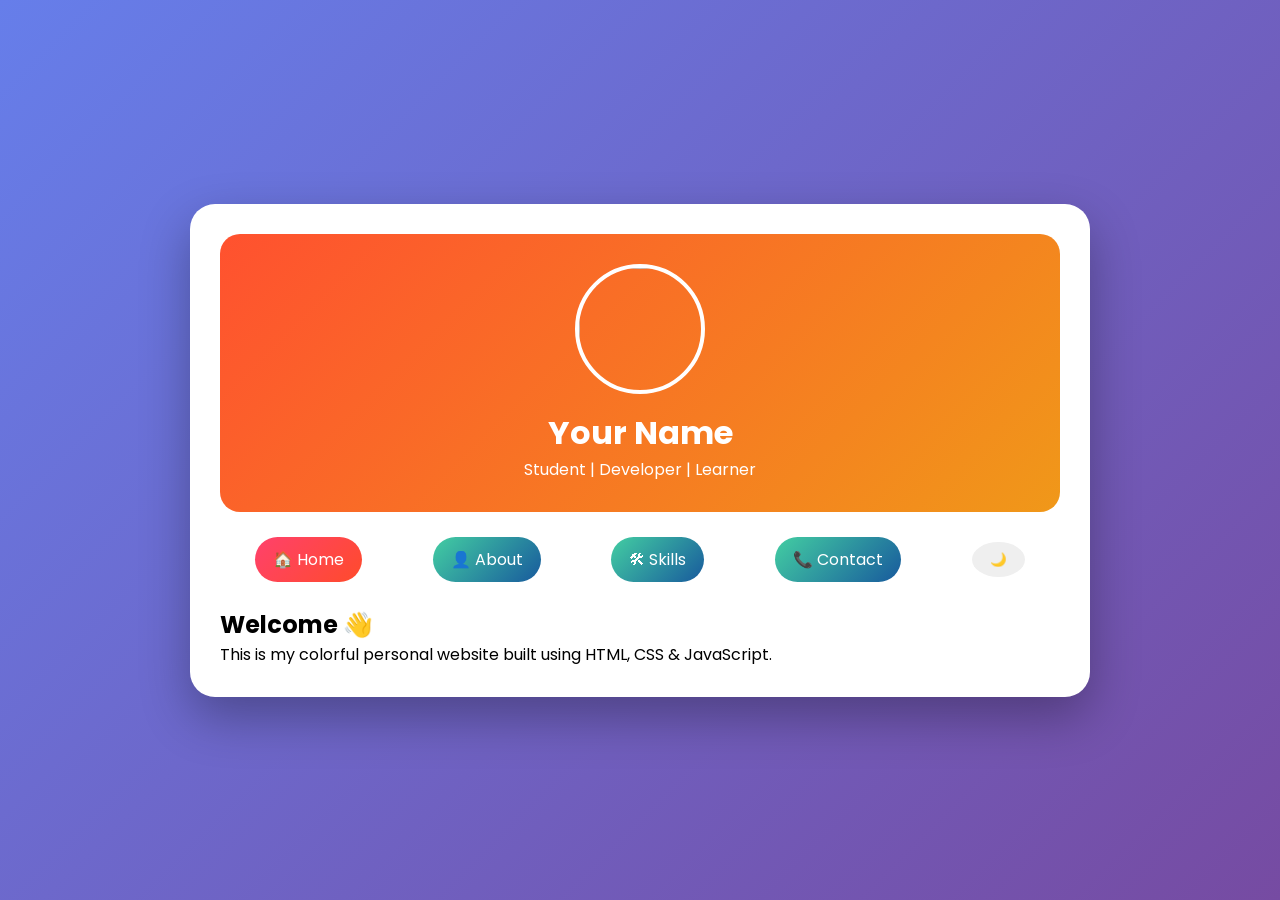
==== index.html @ e42b8ecc "Add files via upload" ====
<!DOCTYPE html>
<html lang="en">
<head>
    <meta charset="UTF-8">
    <title>Home | Personal Website</title>
    <link rel="stylesheet" href="style.css">
</head>
<body>

<div class="container">

<header>
    <img src="profile.jpg" class="profile-pic">
    <h1>Your Name</h1>
    <p>Student | Developer | Learner</p>
</header>

<nav>
    <a class="active" href="index.html">🏠 Home</a>
    <a href="about.html">👤 About</a>
    <a href="skills.html">🛠 Skills</a>
    <a href="contact.html">📞 Contact</a>
    <button onclick="toggleDarkMode()">🌙</button>
</nav>

<section>
    <h2>Welcome 👋</h2>
    <p>This is my colorful personal website built using HTML, CSS & JavaScript.</p>
</section>

</div>

<script src="script.js"></script>
</body>
</html>
---- style.css ----
@import url('https://fonts.googleapis.com/css2?family=Poppins:wght@300;400;600&display=swap');

* {
    margin: 0;
    padding: 0;
    box-sizing: border-box;
}

body {
    font-family: 'Poppins', sans-serif;
    background: linear-gradient(135deg, #667eea, #764ba2);
    min-height: 100vh;
    display: flex;
    justify-content: center;
    align-items: center;
    transition: 0.4s;
}

body.dark {
    background: #121212;
}

.container {
    background: white;
    width: 90%;
    max-width: 900px;
    border-radius: 25px;
    padding: 30px;
    box-shadow: 0 20px 50px rgba(0,0,0,0.3);
}

body.dark .container {
    background: #1e1e1e;
    color: white;
}

header {
    text-align: center;
    background: linear-gradient(135deg, #ff512f, #f09819);
    color: white;
    padding: 30px;
    border-radius: 20px;
}

.profile-pic {
    width: 130px;
    height: 130px;
    border-radius: 50%;
    border: 4px solid white;
    object-fit: cover;
    margin-bottom: 15px;
}

nav {
    display: flex;
    justify-content: space-around;
    align-items: center;
    margin: 25px 0;
    flex-wrap: wrap;
}

nav a {
    text-decoration: none;
    color: white;
    background: linear-gradient(135deg, #43cea2, #185a9d);
    padding: 10px 18px;
    border-radius: 30px;
}

nav a.active {
    background: linear-gradient(135deg, #ff416c, #ff4b2b);
}

nav button {
    border: none;
    padding: 10px 18px;
    border-radius: 50%;
    cursor: pointer;
}

section {
    margin-top: 20px;
}

.skill {
    margin: 15px 0;
}

.bar {
    background: #ddd;
    border-radius: 20px;
    overflow: hidden;
}

.bar div {
    height: 14px;
    background: linear-gradient(135deg, #667eea, #764ba2);
}
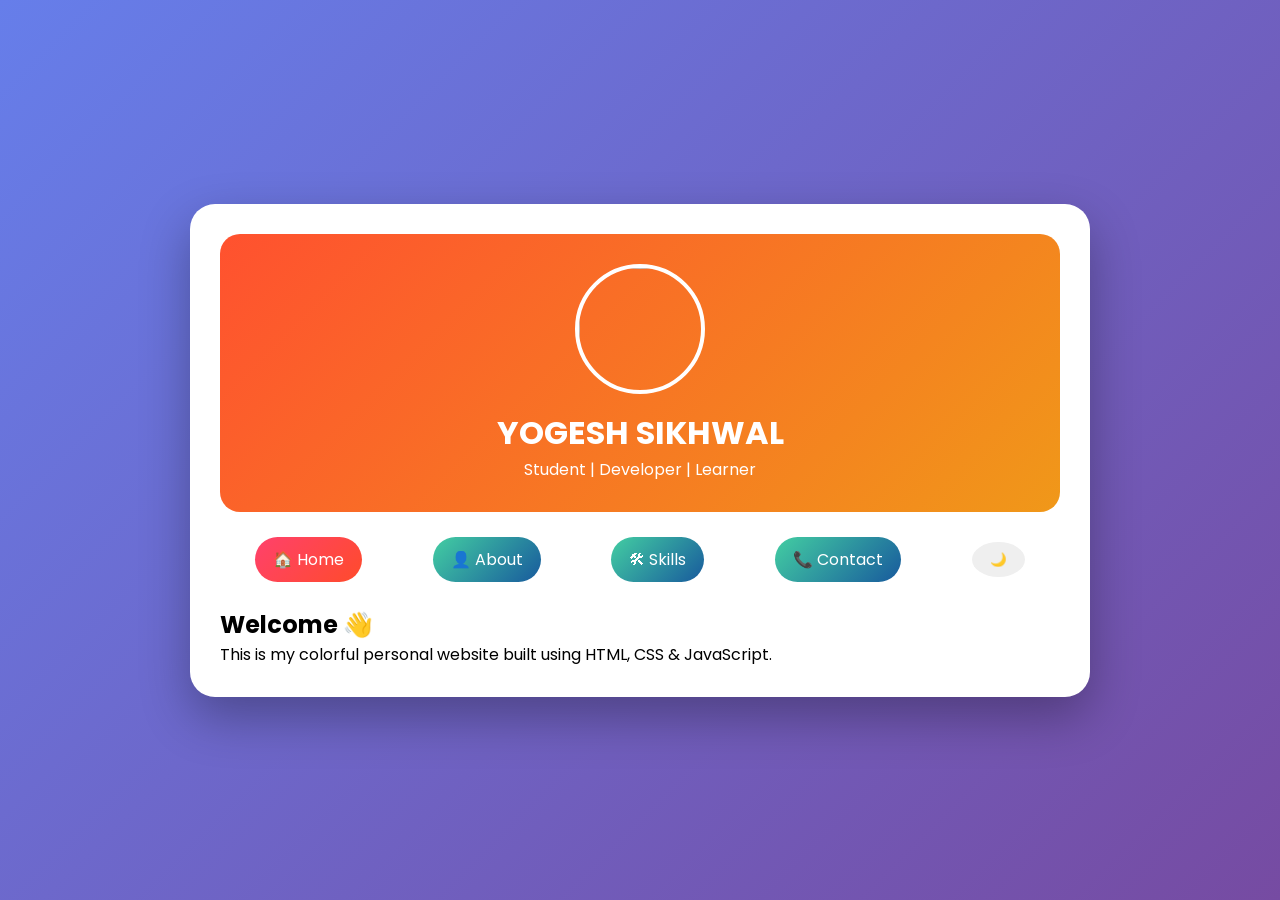
==== commit 8d7c3741: "Add files via upload" ====
--- a/index.html
+++ b/index.html
@@ -11,7 +11,7 @@
 
 <header>
     <img src="profile.jpg" class="profile-pic">
-    <h1>Your Name</h1>
+    <h1>YOGESH SIKHWAL</h1>
     <p>Student | Developer | Learner</p>
 </header>
 
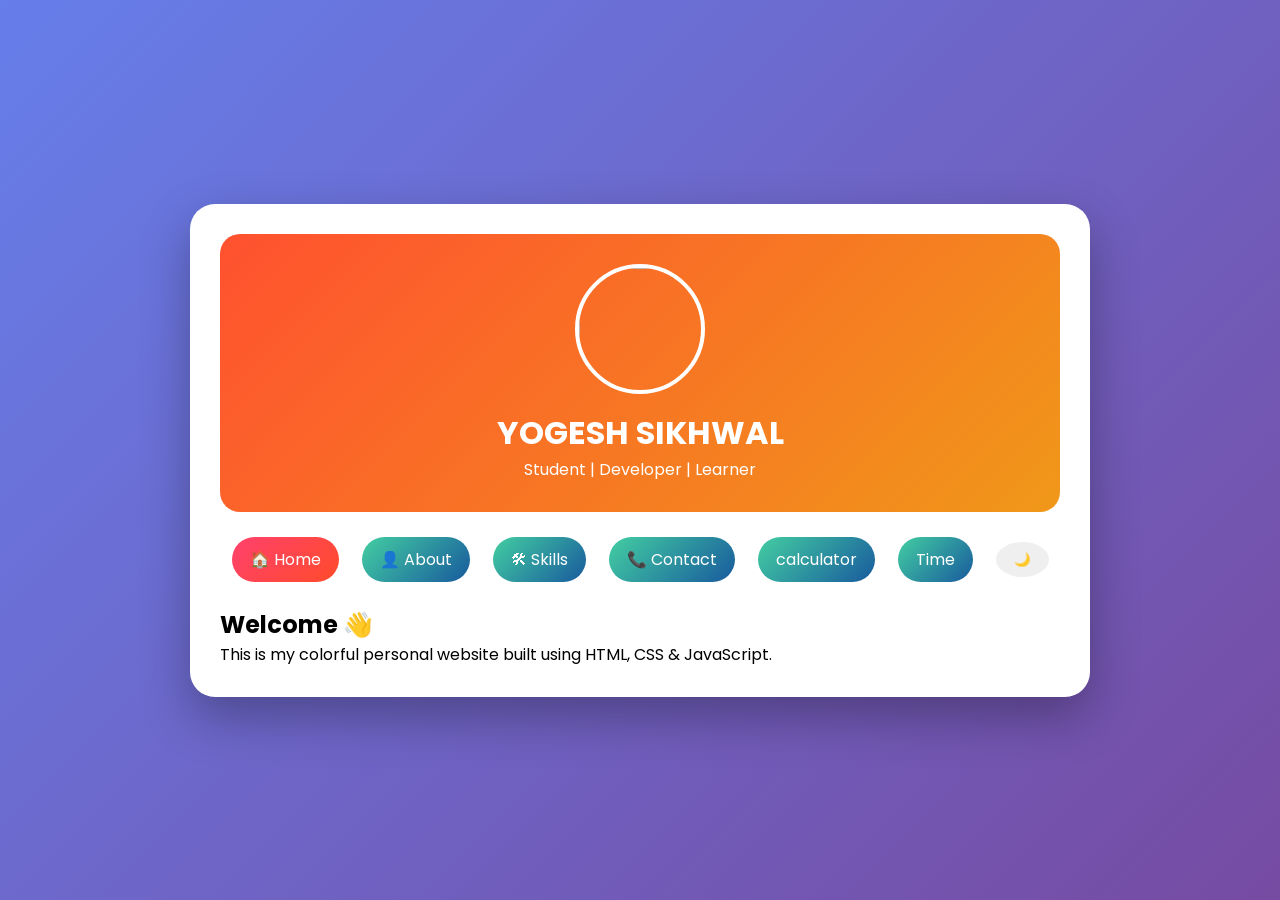
==== commit a2533ce1: "Add files via upload" ====
--- a/index.html
+++ b/index.html
@@ -20,6 +20,8 @@
     <a href="about.html">👤 About</a>
     <a href="skills.html">🛠 Skills</a>
     <a href="contact.html">📞 Contact</a>
+    <a href="calculator.html">calculator</a>
+    <a href="clock.html">Time</a>
     <button onclick="toggleDarkMode()">🌙</button>
 </nav>
 
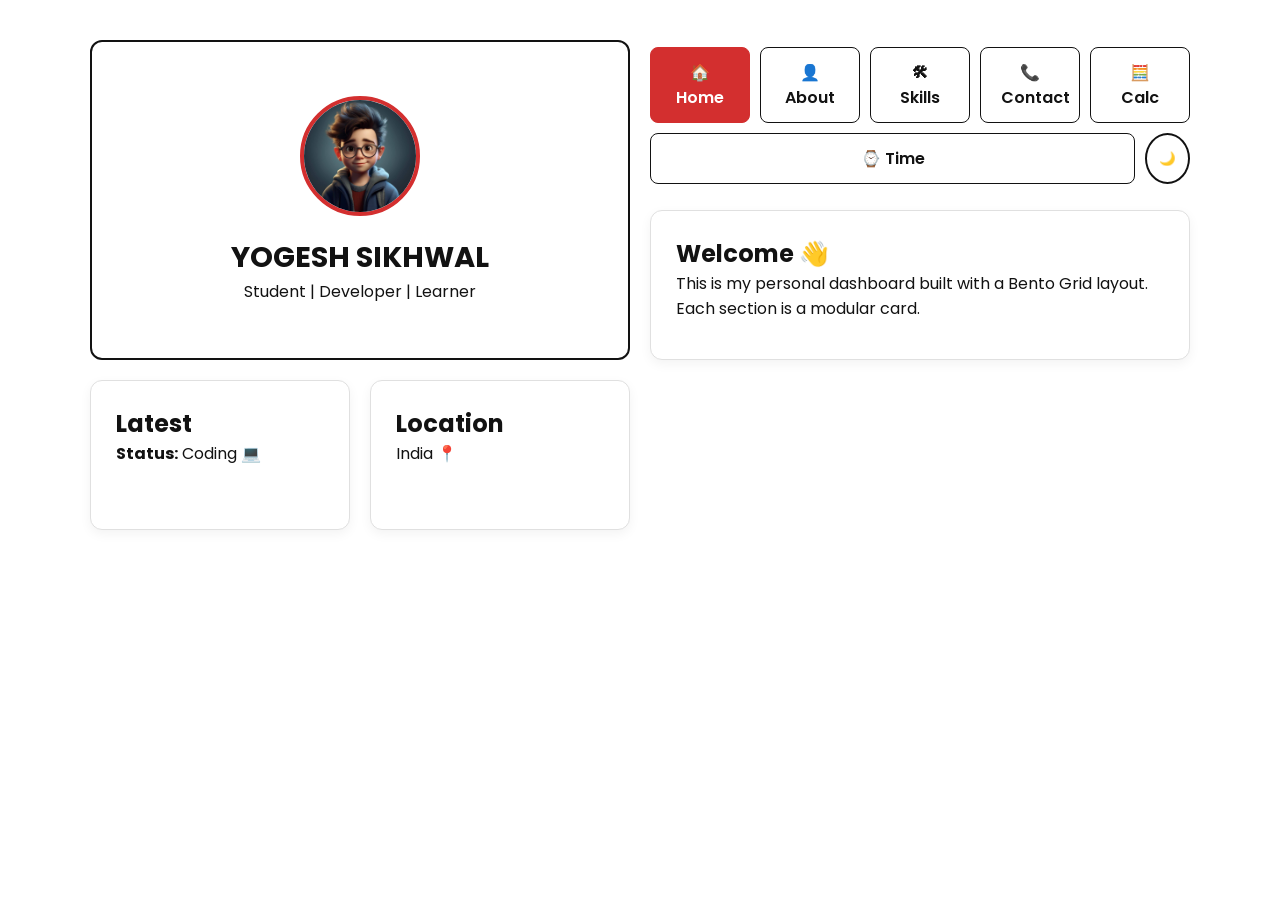
==== commit 06b5dc2b: "Add files via upload" ====
--- a/index.html
+++ b/index.html
@@ -2,36 +2,47 @@
 <html lang="en">
 <head>
     <meta charset="UTF-8">
-    <title>Home | Personal Website</title>
+    <meta name="viewport" content="width=device-width, initial-scale=1.0">
+    <title>Yogesh Sikhwal | Dashboard</title>
     <link rel="stylesheet" href="style.css">
 </head>
 <body>
 
-<div class="container">
+    <div class="container">
 
-<header>
-    <img src="profile.jpg" class="profile-pic">
-    <h1>YOGESH SIKHWAL</h1>
-    <p>Student | Developer | Learner</p>
-</header>
+        <header>
+            <img src="profile.jpg" class="profile-pic" alt="">
+            <h1>YOGESH SIKHWAL</h1>
+            <p>Student | Developer | Learner</p>
+        </header>
 
-<nav>
-    <a class="active" href="index.html">🏠 Home</a>
-    <a href="about.html">👤 About</a>
-    <a href="skills.html">🛠 Skills</a>
-    <a href="contact.html">📞 Contact</a>
-    <a href="calculator.html">calculator</a>
-    <a href="clock.html">Time</a>
-    <button onclick="toggleDarkMode()">🌙</button>
-</nav>
+        <nav>
+            <a class="active" href="index.html">🏠 Home</a>
+            <a href="about.html">👤 About</a>
+            <a href="skills.html">🛠 Skills</a>
+            <a href="contact.html">📞 Contact</a>
+            <a href="calculator.html">🧮 Calc</a>
+            <a href="clock.html">⌚ Time</a>
+            <button onclick="toggleDarkMode()">🌙</button> 
+        </nav>
 
-<section>
-    <h2>Welcome 👋</h2>
-    <p>This is my colorful personal website built using HTML, CSS & JavaScript.</p>
-</section>
+        <section class="wide">
+            <h2>Welcome 👋</h2>
+            <p>This is my personal dashboard built with a Bento Grid layout. Each section is a modular card.</p>
+        </section>
 
-</div>
+        <section>
+            <h2>Latest</h2>
+            <p><strong>Status:</strong> Coding 💻</p>
+        </section>
 
-<script src="script.js"></script>
+         <section>
+            <h2>Location</h2>
+            <p>India 📍</p>
+        </section>
+
+    </div>
+
+    <script src="script.js"></script>
 </body>
-</html>
+</html>
--- a/style.css
+++ b/style.css
@@ -1,4 +1,15 @@
-@import url('https://fonts.googleapis.com/css2?family=Poppins:wght@300;400;600&display=swap');
+@import url('https://fonts.googleapis.com/css2?family=Poppins:wght@300;400;600;700&display=swap');
+
+:root {
+    /* Color Palette Variables */
+    --bg-color: #ffffff;
+    --text-main: #121212;
+    --text-secondary: #555555;
+    --accent-blue: #0056b3;
+    --accent-red: #d32f2f;
+    --border-color: #e0e0e0;
+    --card-shadow: 0 4px 12px rgba(0, 0, 0, 0.05);
+}
 
 * {
     margin: 0;
@@ -8,92 +19,195 @@
 
 body {
     font-family: 'Poppins', sans-serif;
-    background: linear-gradient(135deg, #667eea, #764ba2);
+    background-color: var(--bg-color);
+    color: var(--text-main);
     min-height: 100vh;
+    padding: 40px 20px;
     display: flex;
     justify-content: center;
+    align-items: flex-start; /* Aligns to top rather than center for long content */
+}
+
+/* Main Grid Layout */
+.container {
+    background: transparent;
+    width: 100%;
+    max-width: 1100px;
+    /* This creates the "Different Sizes" effect */
+    display: grid;
+    grid-template-columns: repeat(4, 1fr); /* 4 Column Grid */
+    grid-auto-rows: minmax(150px, auto);
+    gap: 20px;
+    box-shadow: none; /* Removed the old container shadow */
+    border-radius: 0;
+    padding: 0;
+}
+
+/* GRID SPANS 
+   Apply these classes to your HTML sections to change their sizes
+*/
+header {
+    grid-column: span 2; /* Header takes 2 columns */
+    grid-row: span 2;    /* Header is taller */
+}
+
+nav {
+    grid-column: span 2; /* Nav takes 2 columns */
+    align-self: center;
+}
+
+section {
+    grid-column: span 1; /* Default sections are small squares */
+    background: white;
+    border: 1px solid var(--border-color);
+    border-radius: 12px;
+    padding: 25px;
+    box-shadow: var(--card-shadow);
+    transition: transform 0.3s ease, border-color 0.3s ease;
+}
+
+/* Special sizing for specific sections (add class="wide" or "tall" to HTML) */
+section.wide {
+    grid-column: span 2;
+}
+
+section.tall {
+    grid-row: span 2;
+}
+
+/* Hover Effects for Cards */
+section:hover, header:hover {
+    transform: translateY(-5px);
+    border-color: var(--accent-blue);
+}
+
+/* Header Styling */
+header {
+    background: #ffffff;
+    border: 2px solid var(--text-main); /* Bold black border */
+    border-radius: 12px;
+    display: flex;
+    flex-direction: column;
+    justify-content: center;
     align-items: center;
-    transition: 0.4s;
-}
-
-body.dark {
-    background: #121212;
-}
-
-.container {
-    background: white;
-    width: 90%;
-    max-width: 900px;
-    border-radius: 25px;
+    text-align: center;
     padding: 30px;
-    box-shadow: 0 20px 50px rgba(0,0,0,0.3);
-}
-
-body.dark .container {
-    background: #1e1e1e;
-    color: white;
-}
-
-header {
-    text-align: center;
-    background: linear-gradient(135deg, #ff512f, #f09819);
-    color: white;
-    padding: 30px;
-    border-radius: 20px;
+    color: var(--text-main);
 }
 
 .profile-pic {
-    width: 130px;
-    height: 130px;
+    width: 120px;
+    height: 120px;
     border-radius: 50%;
-    border: 4px solid white;
+    border: 4px solid var(--accent-red); /* Red border for profile */
     object-fit: cover;
-    margin-bottom: 15px;
-}
-
+    margin-bottom: 20px;
+}
+
+header h1 {
+    font-size: 1.8rem;
+    font-weight: 700;
+}
+
+/* Navigation Styling */
 nav {
     display: flex;
-    justify-content: space-around;
-    align-items: center;
-    margin: 25px 0;
     flex-wrap: wrap;
+    gap: 10px;
+    background: transparent;
+    padding: 0;
 }
 
 nav a {
+    flex: 1;
+    text-align: center;
     text-decoration: none;
+    color: var(--text-main);
+    background: white;
+    border: 1px solid var(--text-main);
+    padding: 12px 20px;
+    border-radius: 8px;
+    font-weight: 600;
+    transition: all 0.3s ease;
+    min-width: 100px;
+}
+
+nav a:hover {
+    background: var(--accent-blue);
     color: white;
-    background: linear-gradient(135deg, #43cea2, #185a9d);
-    padding: 10px 18px;
-    border-radius: 30px;
+    border-color: var(--accent-blue);
 }
 
 nav a.active {
-    background: linear-gradient(135deg, #ff416c, #ff4b2b);
-}
-
+    background: var(--accent-red);
+    color: white;
+    border-color: var(--accent-red);
+}
+
+/* Dark Mode Toggle Button (Styled as a minimal circle) */
 nav button {
-    border: none;
-    padding: 10px 18px;
+    border: 2px solid var(--text-main);
+    background: white;
+    color: var(--text-main);
+    padding: 12px;
     border-radius: 50%;
     cursor: pointer;
-}
-
-section {
-    margin-top: 20px;
-}
-
+    font-weight: bold;
+    transition: 0.3s;
+}
+
+nav button:hover {
+    background: var(--text-main);
+    color: white;
+}
+
+/* Skills Section Styling */
 .skill {
-    margin: 15px 0;
+    margin: 20px 0;
+}
+
+.skill h3 {
+    font-size: 0.9rem;
+    color: var(--text-secondary);
+    margin-bottom: 8px;
+    text-transform: uppercase;
+    letter-spacing: 1px;
 }
 
 .bar {
-    background: #ddd;
-    border-radius: 20px;
+    background: #f0f0f0;
+    border-radius: 4px;
+    height: 10px;
     overflow: hidden;
+    width: 100%;
 }
 
 .bar div {
-    height: 14px;
-    background: linear-gradient(135deg, #667eea, #764ba2);
-}
-
+    height: 100%;
+    background: var(--accent-blue); /* Default Blue */
+    width: 0%; /* Allow JS to animate this */
+    transition: width 1s ease;
+}
+
+/* Alternate color for bars using :nth-child or specific classes */
+.skill:nth-child(even) .bar div {
+    background: var(--accent-red);
+}
+
+/* Responsive Design for Mobile */
+@media (max-width: 768px) {
+    .container {
+        grid-template-columns: 1fr; /* Stack everything on mobile */
+        gap: 15px;
+    }
+
+    header, nav, section.wide, section.tall {
+        grid-column: span 1;
+        grid-row: span 1;
+    }
+    
+    nav {
+        flex-direction: row;
+        justify-content: space-between;
+    }
+}
